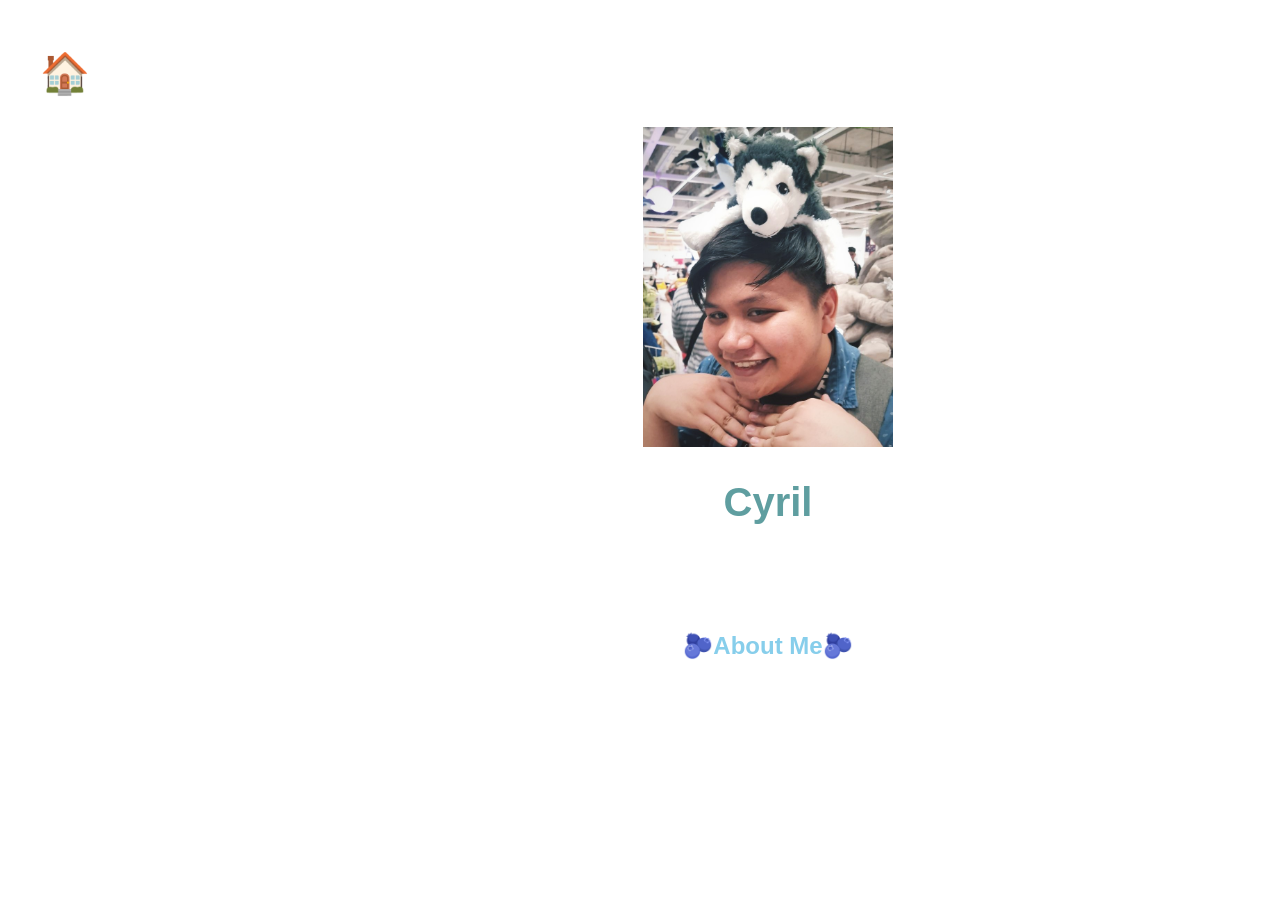
==== About.html @ 67bb3f7a "full webpage" ====
<html>
<head>
  <meta charset="UTF-8">
  <meta name="viewport" content="width=device-width, initial-scale=1.0">
  <title>About me</title>
  <link rel="stylesheet" href="hp.css">
</head>

<body>

  <header>
    <section>
      <h1 style="color: skyblue; text-align: left; margin-left: 40px;"><a href="Homepage.html"> 🏠</a></h1>
      
    </section>

    <img src="Cyril.jpg" alt="Profile Photo 1" width="250" height="320" style="margin-left: 20%;">
  </header>

  <section>
    <h1 style="color: cadetblue; font-family: 'Trebuchet MS', 'Lucida Sans Unicode', 'Lucida Grande', 'Lucida Sans', Arial, sans-serif; margin-left: 40%; margin-right: 20%;">Cyril</h1>
    <p style="margin-bottom: 50px; margin-left: 20%; "> Quote: "There's no perfect on anything, and theres no such same thing. Everything is different"</p>
    
    <h2 style="color: skyblue; margin-left: 40%; margin-right: 20%;">🫐About Me🫐</h1> 
      <blockquote style="margin-left: 40%; margin-right: 20%; margin-bottom: 40px;">
      A 2nd Year IT Student From NU-FV that knowledgeable 
      enough on Hardware and not much on Software and loves 
      apple devices, also who's behind a fictional charater 
      named Wolfy Blue, Wolfy blue is an Anthromorphic animal 
      also called as Furry.
</blockquote>

<blockquote style="margin-left: 40%; margin-right: 20%;">
      Wolfy formerly known as Wolfy Blue and Blue Wolfy, a White Wolf fictional
       Anthromorphic animal character created by Cyril Back in 2019.
     </blockquote> 
     
    </section>

</body>
</html>
---- hp.css ----
body {
  font-family: 'Optima', sans-serif;
  margin: 0;
  padding: 0;
  background-image: url('shot 4.png');
  background-size: cover;
  text-align: center;
  color: #fff;
  padding-top: 50px;
}

h1 {
  font-size: 40px;
  margin-bottom: 30px;
}

h2 {
  font-size: 24px;
  margin-bottom: 10px;
}

p {
  font-size: 18px;
  line-height: 1.5;
}

ul {
  list-style: none;
  padding: 0;
}

li {
  margin-bottom: 10px;
}

a {
  color: inherit;
  text-decoration: none
}
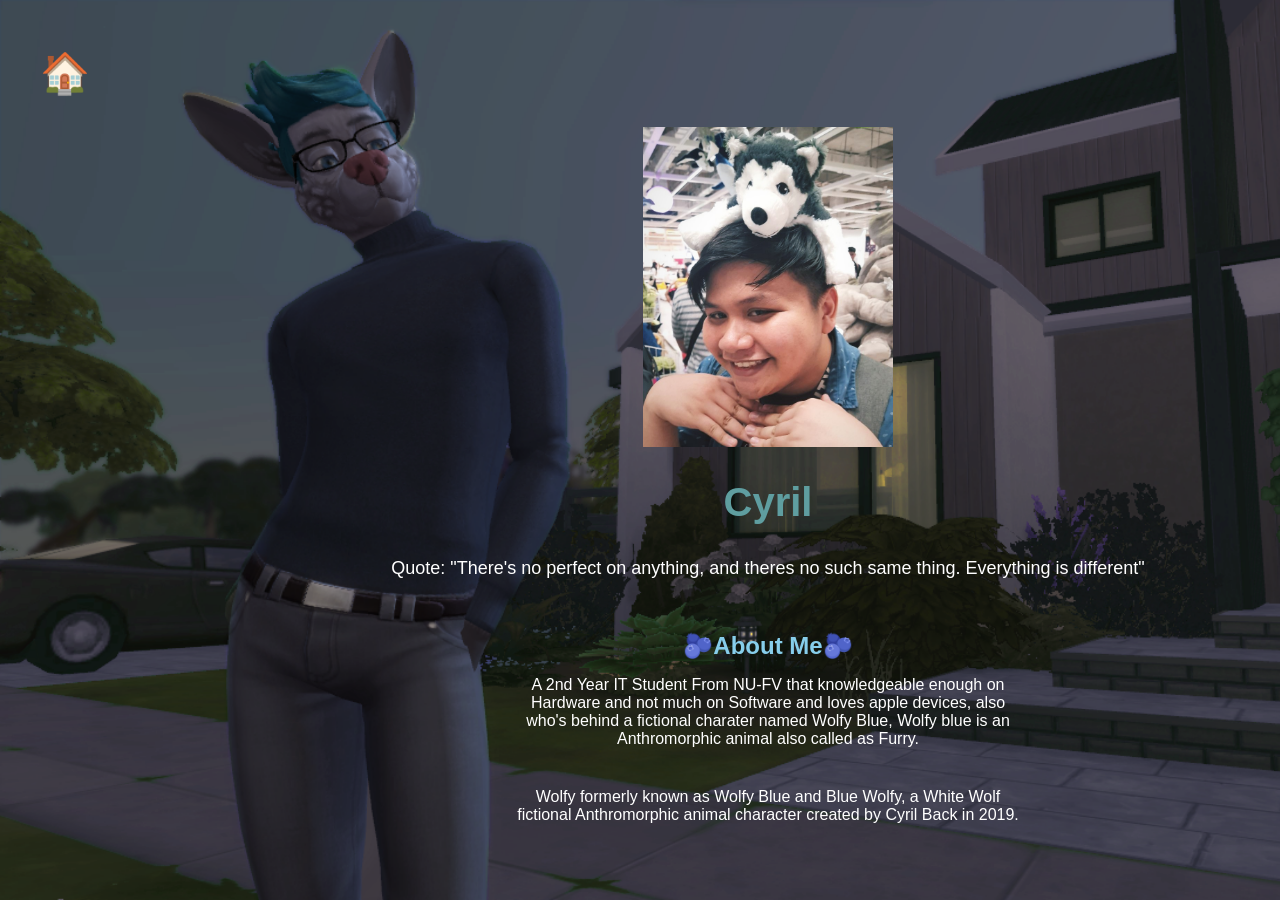
==== commit 66cb0d8f: "semi-minor fixes" ====
--- a/About.html
+++ b/About.html
@@ -10,7 +10,7 @@
 
   <header>
     <section>
-      <h1 style="color: skyblue; text-align: left; margin-left: 40px;"><a href="Homepage.html"> 🏠</a></h1>
+      <h1 style="color: skyblue; text-align: left; margin-left: 40px;"><a href="index.html"> 🏠</a></h1>
       
     </section>
 
--- a/hp.css
+++ b/hp.css
@@ -2,7 +2,7 @@
   font-family: 'Optima', sans-serif;
   margin: 0;
   padding: 0;
-  background-image: url('shot 4.png');
+  background-image: url('wolfy.png');
   background-size: cover;
   text-align: center;
   color: #fff;
